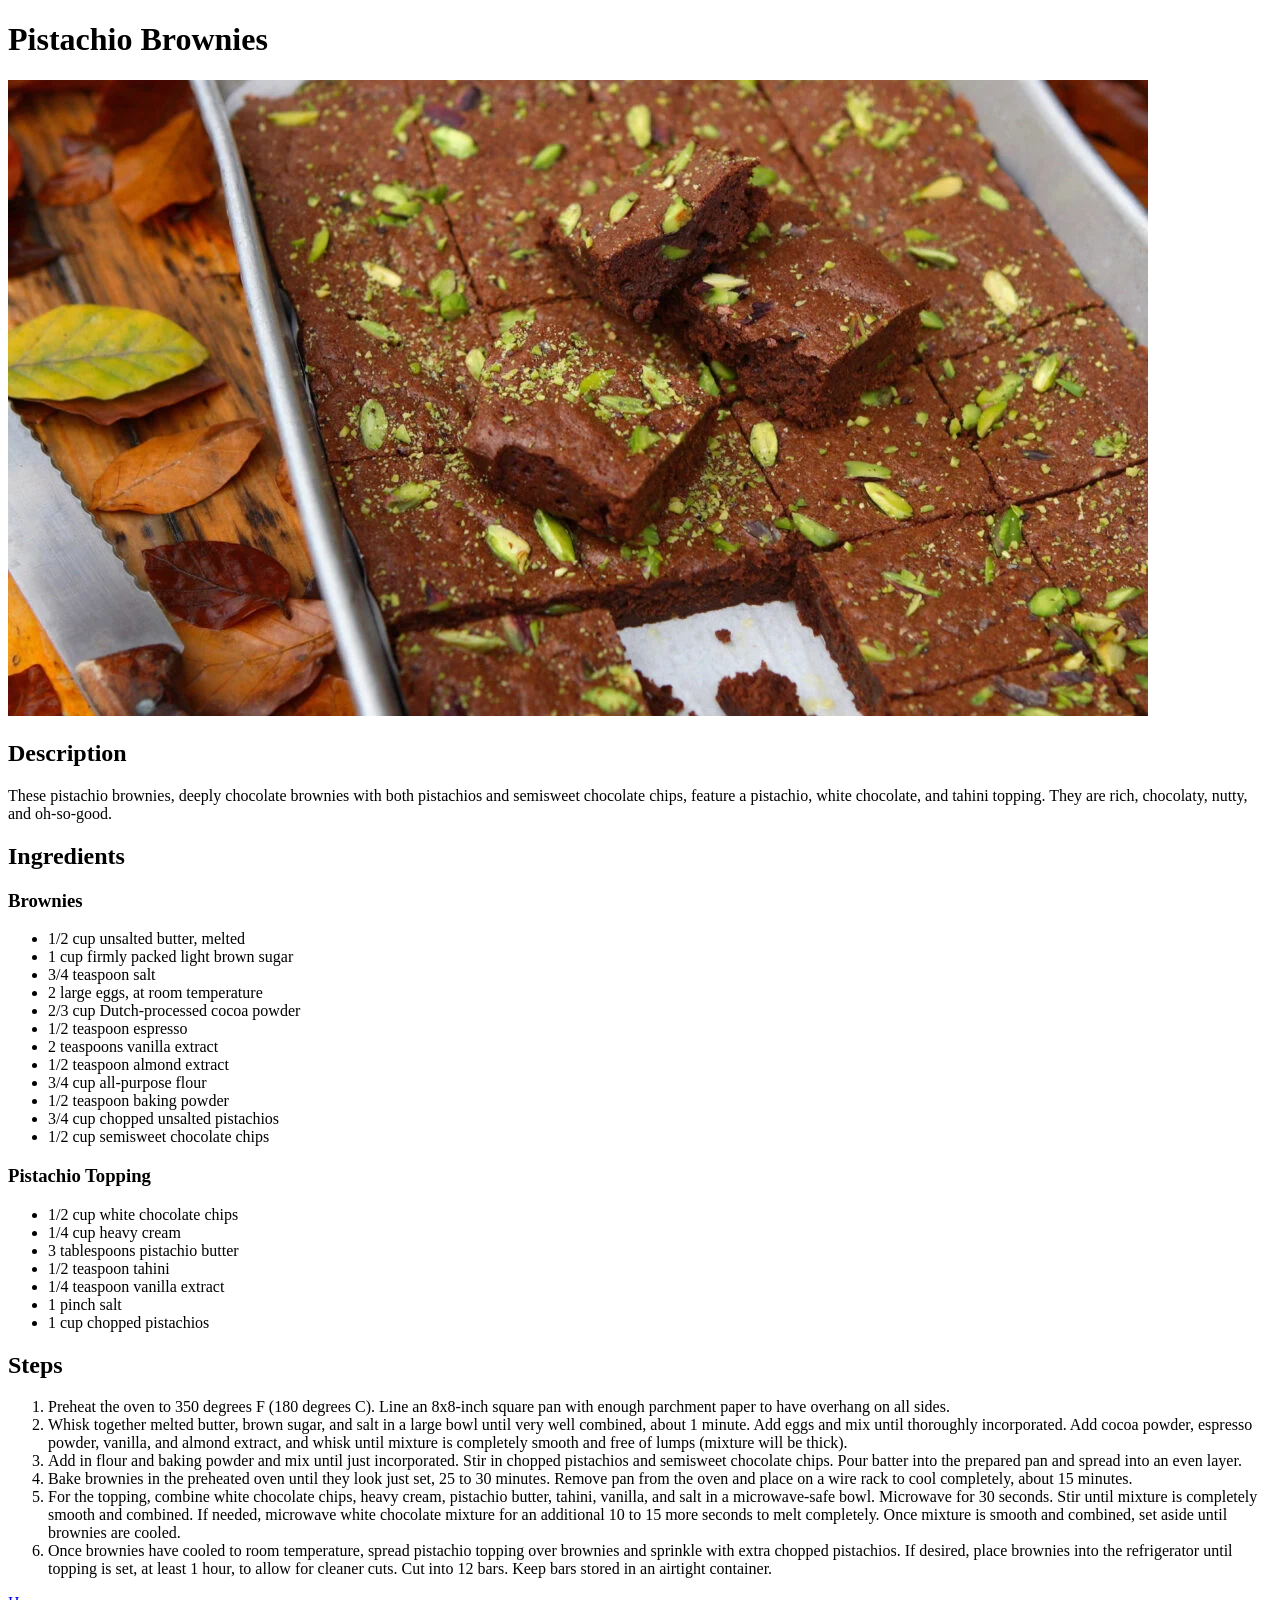
==== recipes/pistachio-brownies.html @ 80d2d719 "Add recipe for pistachio brownies" ====
<!DOCTYPE html>
<html lang="en">

<head>
    <meta charset="UTF-8">
    <meta name="viewport" content="width=device-width, initial-scale=1.0">
    <title>Pistachio Brownies</title>
</head>

<body>
    <h1>Pistachio Brownies</h1>
    <img src="../images/pistachio-brownies.webp" alt="Brownies topped with pistachios" width="1140" height="636">

    <h2>Description</h2>
    <p>These pistachio brownies, deeply chocolate brownies with both pistachios and semisweet chocolate chips, feature a
        pistachio, white chocolate, and tahini topping. They are rich, chocolaty, nutty, and oh-so-good.</p>

    <h2>Ingredients</h2>
    <h3>Brownies</h3>
    <ul>
        <li>1/2 cup unsalted butter, melted</li>
        <li>1 cup firmly packed light brown sugar</li>
        <li>3/4 teaspoon salt</li>
        <li>2 large eggs, at room temperature</li>
        <li>2/3 cup Dutch-processed cocoa powder</li>
        <li>1/2 teaspoon espresso</li>
        <li>2 teaspoons vanilla extract</li>
        <li>1/2 teaspoon almond extract</li>
        <li>3/4 cup all-purpose flour</li>
        <li>1/2 teaspoon baking powder</li>
        <li>3/4 cup chopped unsalted pistachios</li>
        <li>1/2 cup semisweet chocolate chips</li>
    </ul>
    <h3>Pistachio Topping</h3>
    <ul>
        <li>1/2 cup white chocolate chips</li>
        <li>1/4 cup heavy cream</li>
        <li>3 tablespoons pistachio butter</li>
        <li>1/2 teaspoon tahini</li>
        <li>1/4 teaspoon vanilla extract</li>
        <li>1 pinch salt</li>
        <li>1 cup chopped pistachios</li>
    </ul>

    <h2>Steps</h2>
    <ol>
        <li>Preheat the oven to 350 degrees F (180 degrees C). Line an 8x8-inch square pan with enough parchment paper
            to have overhang on all sides.</li>
        <li>Whisk together melted butter, brown sugar, and salt in a large bowl until very well combined, about 1
            minute. Add eggs and mix until thoroughly incorporated. Add cocoa powder, espresso powder, vanilla, and
            almond extract, and whisk until mixture is completely smooth and free of lumps (mixture will be thick).</li>
        <li>Add in flour and baking powder and mix until just incorporated. Stir in chopped pistachios and semisweet
            chocolate chips. Pour batter into the prepared pan and spread into an even layer.</li>
        <li>Bake brownies in the preheated oven until they look just set, 25 to 30 minutes. Remove pan from the oven and
            place on a wire rack to cool completely, about 15 minutes.</li>
        <li>For the topping, combine white chocolate chips, heavy cream, pistachio butter, tahini, vanilla, and salt in
            a microwave-safe bowl. Microwave for 30 seconds. Stir until mixture is completely smooth and combined. If
            needed, microwave white chocolate mixture for an additional 10 to 15 more seconds to melt completely. Once
            mixture is smooth and combined, set aside until brownies are cooled.</li>
        <li>Once brownies have cooled to room temperature, spread pistachio topping over brownies and sprinkle with
            extra chopped pistachios. If desired, place brownies into the refrigerator until topping is set, at least 1
            hour, to allow for cleaner cuts. Cut into 12 bars. Keep bars stored in an airtight container.</li>
    </ol>

    <a href="../index.html">Home</a>
</body>

</html>
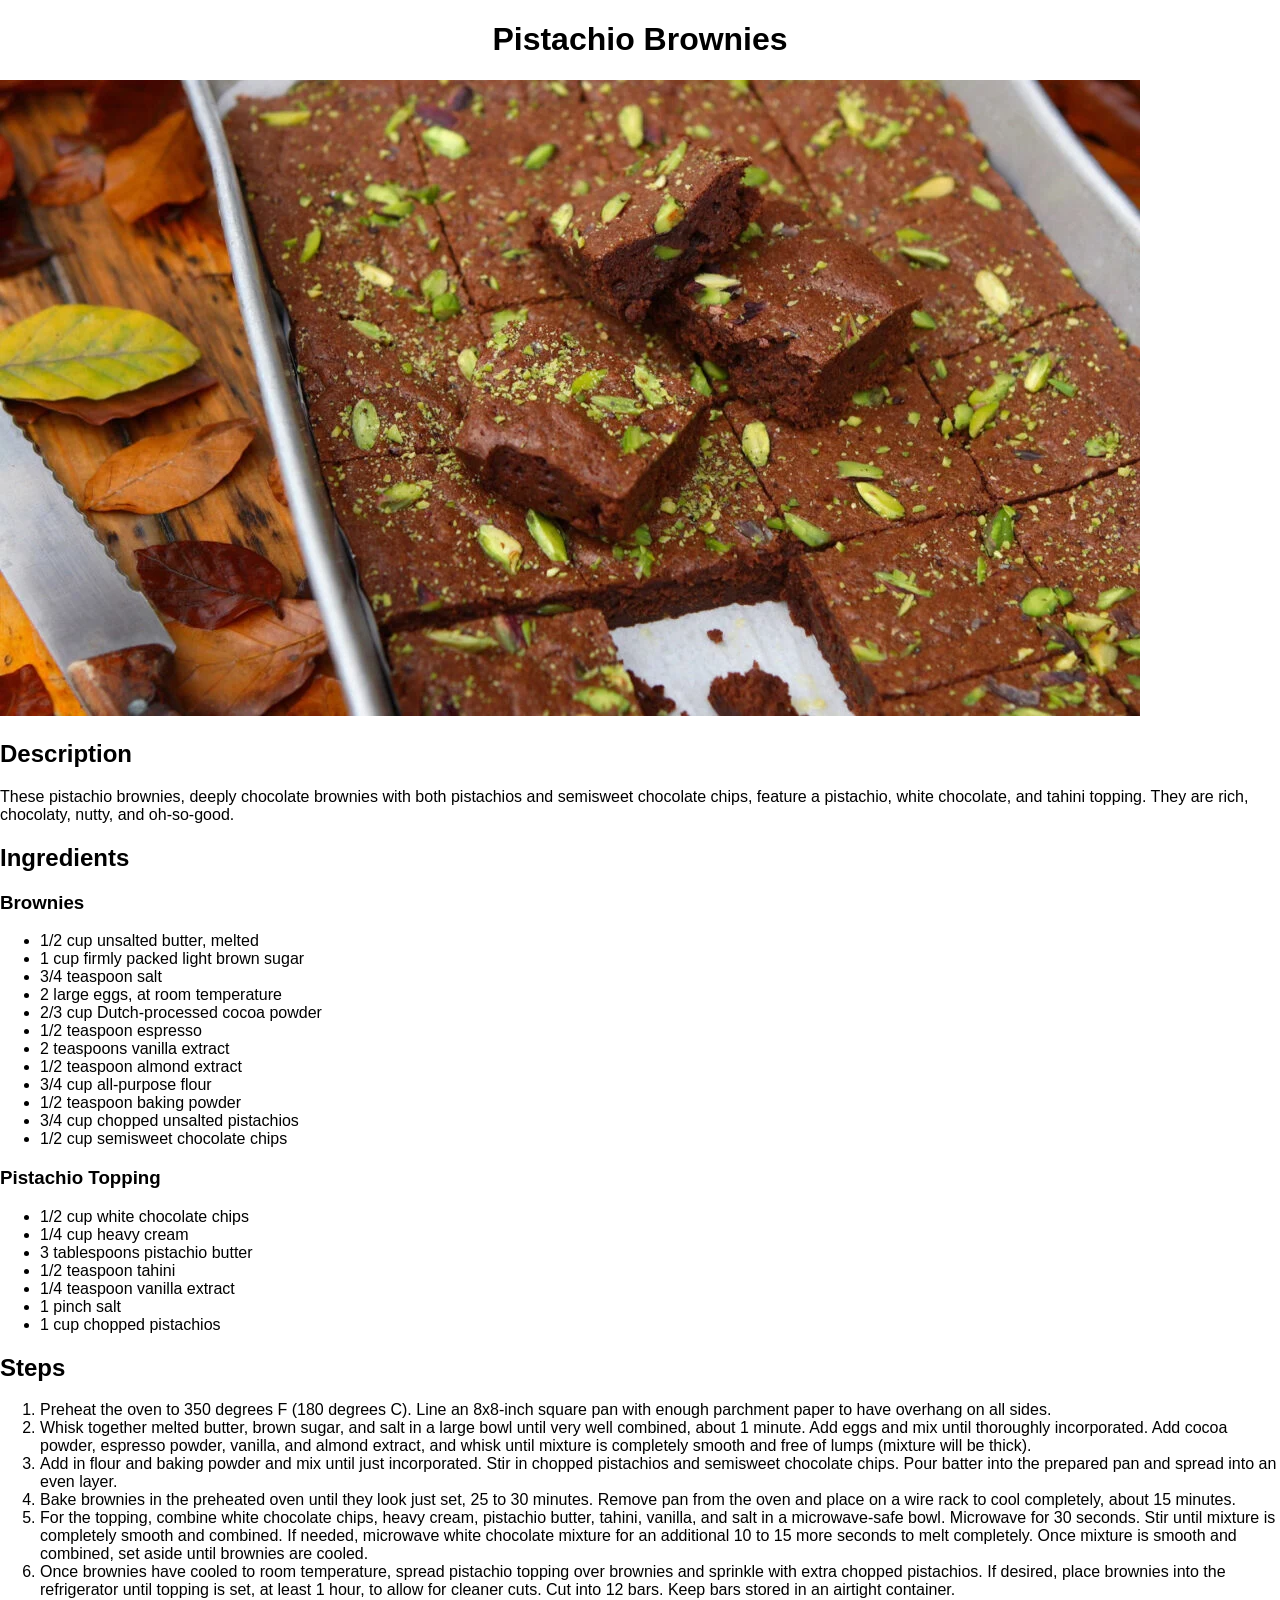
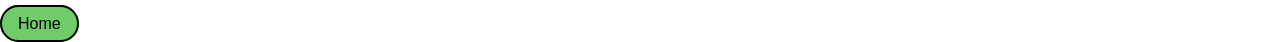
==== commit f1558103: "Add base styling" ====
--- a/recipes/pistachio-brownies.html
+++ b/recipes/pistachio-brownies.html
@@ -5,6 +5,7 @@
     <meta charset="UTF-8">
     <meta name="viewport" content="width=device-width, initial-scale=1.0">
     <title>Pistachio Brownies</title>
+    <link rel="stylesheet" href="../styles.css">
 </head>
 
 <body>
@@ -62,7 +63,7 @@
             hour, to allow for cleaner cuts. Cut into 12 bars. Keep bars stored in an airtight container.</li>
     </ol>
 
-    <a href="../index.html">Home</a>
+    <a href="../index.html" class="button">Home</a>
 </body>
 
 </html>
--- a/styles.css
+++ b/styles.css
@@ -0,0 +1,22 @@
+* {
+    box-sizing: border-box;
+    font-family: Arial, Helvetica, sans-serif;
+}
+
+body {
+    margin: 0;
+}
+
+h1 {
+    text-align: center;
+}
+
+.button {
+    padding: 8px 16px;
+    margin: 0 auto;
+    text-decoration: none;
+    color: black;
+    background-color: rgb(110, 205, 105);
+    border: 2px solid black;
+    border-radius: 20px;
+}
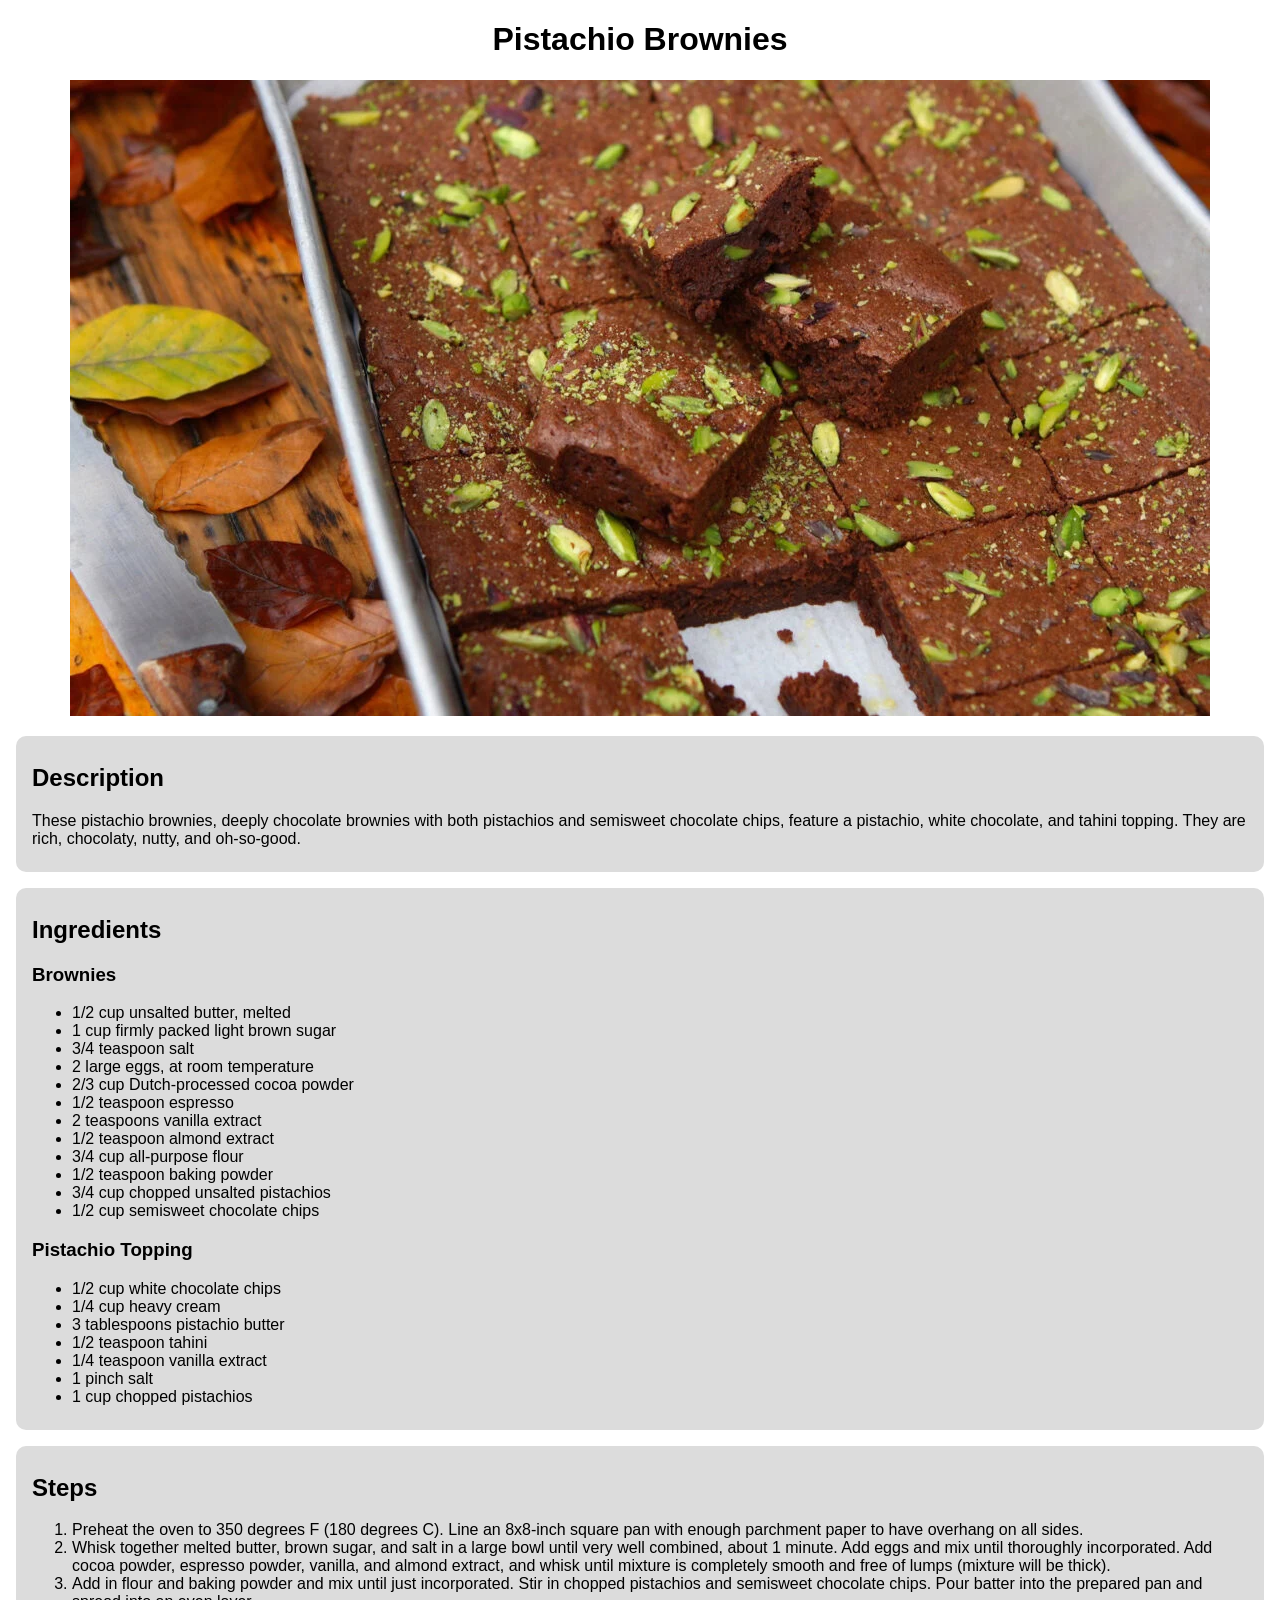
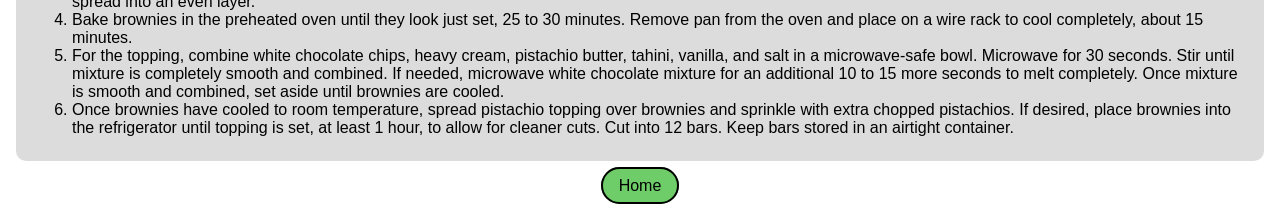
==== commit 763f92ee: "Add card styling to recipes" ====
--- a/recipes/pistachio-brownies.html
+++ b/recipes/pistachio-brownies.html
@@ -10,60 +10,78 @@
 
 <body>
     <h1>Pistachio Brownies</h1>
-    <img src="../images/pistachio-brownies.webp" alt="Brownies topped with pistachios" width="1140" height="636">
+    <div class="center">
+        <img src="../images/pistachio-brownies.webp" alt="Brownies topped with pistachios" width="1140" height="636">
+    </div>
 
-    <h2>Description</h2>
-    <p>These pistachio brownies, deeply chocolate brownies with both pistachios and semisweet chocolate chips, feature a
-        pistachio, white chocolate, and tahini topping. They are rich, chocolaty, nutty, and oh-so-good.</p>
+    <div class="card">
+        <h2>Description</h2>
+        <p>These pistachio brownies, deeply chocolate brownies with both pistachios and semisweet chocolate chips,
+            feature a
+            pistachio, white chocolate, and tahini topping. They are rich, chocolaty, nutty, and oh-so-good.</p>
+    </div>
 
-    <h2>Ingredients</h2>
-    <h3>Brownies</h3>
-    <ul>
-        <li>1/2 cup unsalted butter, melted</li>
-        <li>1 cup firmly packed light brown sugar</li>
-        <li>3/4 teaspoon salt</li>
-        <li>2 large eggs, at room temperature</li>
-        <li>2/3 cup Dutch-processed cocoa powder</li>
-        <li>1/2 teaspoon espresso</li>
-        <li>2 teaspoons vanilla extract</li>
-        <li>1/2 teaspoon almond extract</li>
-        <li>3/4 cup all-purpose flour</li>
-        <li>1/2 teaspoon baking powder</li>
-        <li>3/4 cup chopped unsalted pistachios</li>
-        <li>1/2 cup semisweet chocolate chips</li>
-    </ul>
-    <h3>Pistachio Topping</h3>
-    <ul>
-        <li>1/2 cup white chocolate chips</li>
-        <li>1/4 cup heavy cream</li>
-        <li>3 tablespoons pistachio butter</li>
-        <li>1/2 teaspoon tahini</li>
-        <li>1/4 teaspoon vanilla extract</li>
-        <li>1 pinch salt</li>
-        <li>1 cup chopped pistachios</li>
-    </ul>
+    <div class="card">
+        <h2>Ingredients</h2>
+        <h3>Brownies</h3>
+        <ul>
+            <li>1/2 cup unsalted butter, melted</li>
+            <li>1 cup firmly packed light brown sugar</li>
+            <li>3/4 teaspoon salt</li>
+            <li>2 large eggs, at room temperature</li>
+            <li>2/3 cup Dutch-processed cocoa powder</li>
+            <li>1/2 teaspoon espresso</li>
+            <li>2 teaspoons vanilla extract</li>
+            <li>1/2 teaspoon almond extract</li>
+            <li>3/4 cup all-purpose flour</li>
+            <li>1/2 teaspoon baking powder</li>
+            <li>3/4 cup chopped unsalted pistachios</li>
+            <li>1/2 cup semisweet chocolate chips</li>
+        </ul>
+        <h3>Pistachio Topping</h3>
+        <ul>
+            <li>1/2 cup white chocolate chips</li>
+            <li>1/4 cup heavy cream</li>
+            <li>3 tablespoons pistachio butter</li>
+            <li>1/2 teaspoon tahini</li>
+            <li>1/4 teaspoon vanilla extract</li>
+            <li>1 pinch salt</li>
+            <li>1 cup chopped pistachios</li>
+        </ul>
+    </div>
 
-    <h2>Steps</h2>
-    <ol>
-        <li>Preheat the oven to 350 degrees F (180 degrees C). Line an 8x8-inch square pan with enough parchment paper
-            to have overhang on all sides.</li>
-        <li>Whisk together melted butter, brown sugar, and salt in a large bowl until very well combined, about 1
-            minute. Add eggs and mix until thoroughly incorporated. Add cocoa powder, espresso powder, vanilla, and
-            almond extract, and whisk until mixture is completely smooth and free of lumps (mixture will be thick).</li>
-        <li>Add in flour and baking powder and mix until just incorporated. Stir in chopped pistachios and semisweet
-            chocolate chips. Pour batter into the prepared pan and spread into an even layer.</li>
-        <li>Bake brownies in the preheated oven until they look just set, 25 to 30 minutes. Remove pan from the oven and
-            place on a wire rack to cool completely, about 15 minutes.</li>
-        <li>For the topping, combine white chocolate chips, heavy cream, pistachio butter, tahini, vanilla, and salt in
-            a microwave-safe bowl. Microwave for 30 seconds. Stir until mixture is completely smooth and combined. If
-            needed, microwave white chocolate mixture for an additional 10 to 15 more seconds to melt completely. Once
-            mixture is smooth and combined, set aside until brownies are cooled.</li>
-        <li>Once brownies have cooled to room temperature, spread pistachio topping over brownies and sprinkle with
-            extra chopped pistachios. If desired, place brownies into the refrigerator until topping is set, at least 1
-            hour, to allow for cleaner cuts. Cut into 12 bars. Keep bars stored in an airtight container.</li>
-    </ol>
+    <div class="card">
+        <h2>Steps</h2>
+        <ol>
+            <li>Preheat the oven to 350 degrees F (180 degrees C). Line an 8x8-inch square pan with enough parchment
+                paper
+                to have overhang on all sides.</li>
+            <li>Whisk together melted butter, brown sugar, and salt in a large bowl until very well combined, about 1
+                minute. Add eggs and mix until thoroughly incorporated. Add cocoa powder, espresso powder, vanilla, and
+                almond extract, and whisk until mixture is completely smooth and free of lumps (mixture will be thick).
+            </li>
+            <li>Add in flour and baking powder and mix until just incorporated. Stir in chopped pistachios and semisweet
+                chocolate chips. Pour batter into the prepared pan and spread into an even layer.</li>
+            <li>Bake brownies in the preheated oven until they look just set, 25 to 30 minutes. Remove pan from the oven
+                and
+                place on a wire rack to cool completely, about 15 minutes.</li>
+            <li>For the topping, combine white chocolate chips, heavy cream, pistachio butter, tahini, vanilla, and salt
+                in
+                a microwave-safe bowl. Microwave for 30 seconds. Stir until mixture is completely smooth and combined.
+                If
+                needed, microwave white chocolate mixture for an additional 10 to 15 more seconds to melt completely.
+                Once
+                mixture is smooth and combined, set aside until brownies are cooled.</li>
+            <li>Once brownies have cooled to room temperature, spread pistachio topping over brownies and sprinkle with
+                extra chopped pistachios. If desired, place brownies into the refrigerator until topping is set, at
+                least 1
+                hour, to allow for cleaner cuts. Cut into 12 bars. Keep bars stored in an airtight container.</li>
+        </ol>
+    </div>
 
-    <a href="../index.html" class="button">Home</a>
+    <div class="center">
+        <a href="../index.html" class="button">Home</a>
+    </div>
 </body>
 
 </html>
--- a/styles.css
+++ b/styles.css
@@ -11,9 +11,19 @@
     text-align: center;
 }
 
+.center {
+    text-align: center;
+}
+
+.card {
+    margin: 16px;
+    padding: 8px 16px;
+    background-color: rgb(220, 220, 220);
+    border-radius: 10px;
+}
+
 .button {
     padding: 8px 16px;
-    margin: 0 auto;
     text-decoration: none;
     color: black;
     background-color: rgb(110, 205, 105);
